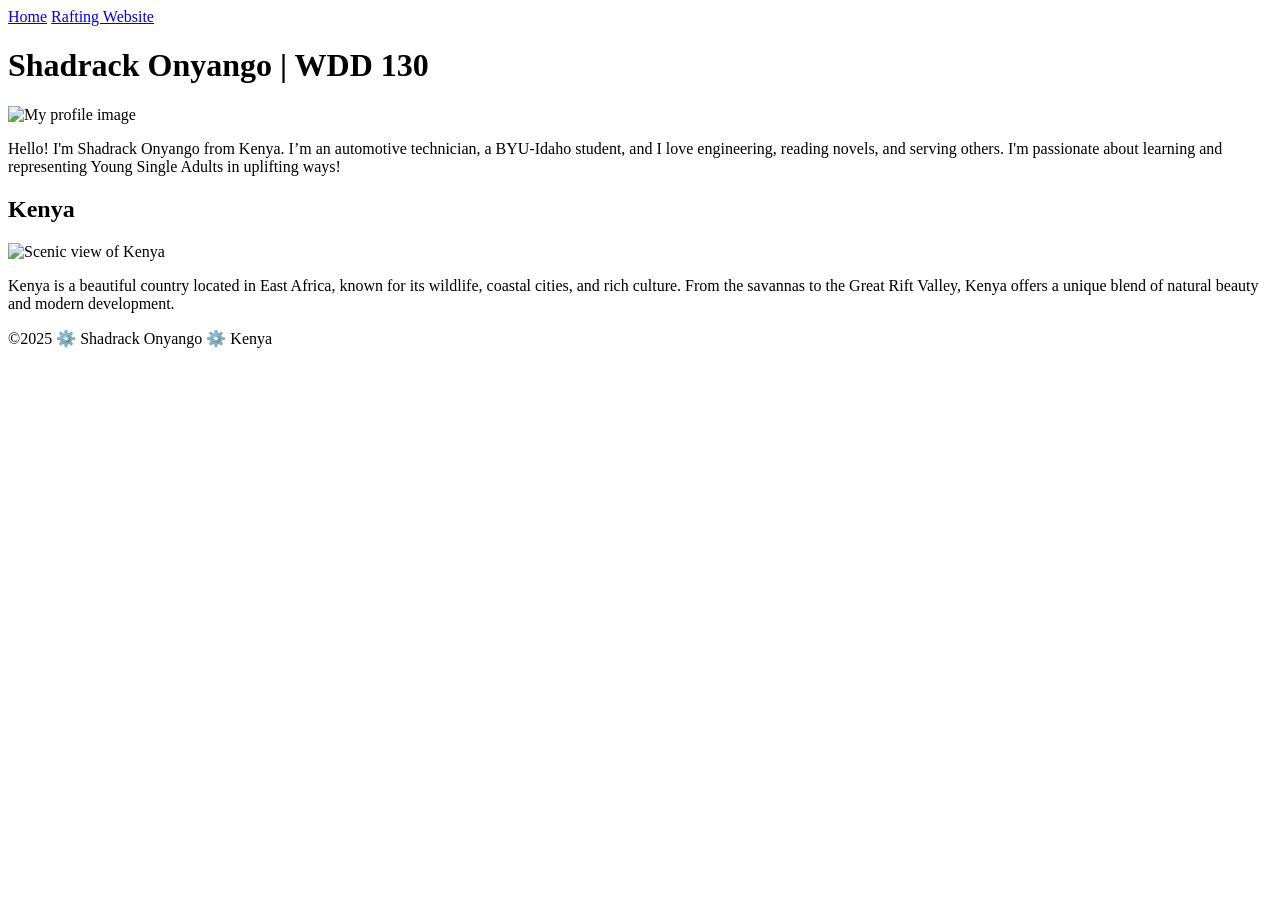
==== wwr/index.html @ 8119b98f "Add files via upload" ====
<!DOCTYPE html>
<html lang="en-US">
  
  <head>
    <meta charset="utf-8">
    <meta name="viewport" content="width=device-width,initial-scale=1.0">
    <meta name="description" content="Shadrack Onyango's homepage for WDD 130. Learn more about Shadrack, his interests, and web development journey.">
    <meta name="author" content="Shadrack Onyango">
      
    <title>Shadrack Onyango | WDD 130</title>
    <link rel="stylesheet" href="styles/styles.css">

  </head>
  <body>
    <header>
      <nav>
        <a href="#">Home</a>
        <a href="wwr/">Rafting Website</a>
      </nav>
    </header>

    <main>
      <h1>Shadrack Onyango | WDD 130</h1>
      <img src="images/profile.jpg" alt="My profile image" >
      <p>Hello! I'm Shadrack Onyango from Kenya. I’m an automotive technician, a BYU-Idaho student, and I love engineering, reading novels, and serving others. I'm passionate about learning and representing Young Single Adults in uplifting ways!</p>
    </main>
    
    <aside>
      <h2>Kenya</h2>
      <img src="images/kenya.jpg" alt="Scenic view of Kenya" >
      <p>Kenya is a beautiful country located in East Africa, known for its wildlife, coastal cities, and rich culture. From the savannas to the Great Rift Valley, Kenya offers a unique blend of natural beauty and modern development.</p>
    </aside>
     
    
    <footer>
      <p>&copy;2025 ⚙️ Shadrack Onyango ⚙️ Kenya</p>
    </footer>
  </body>
</html>
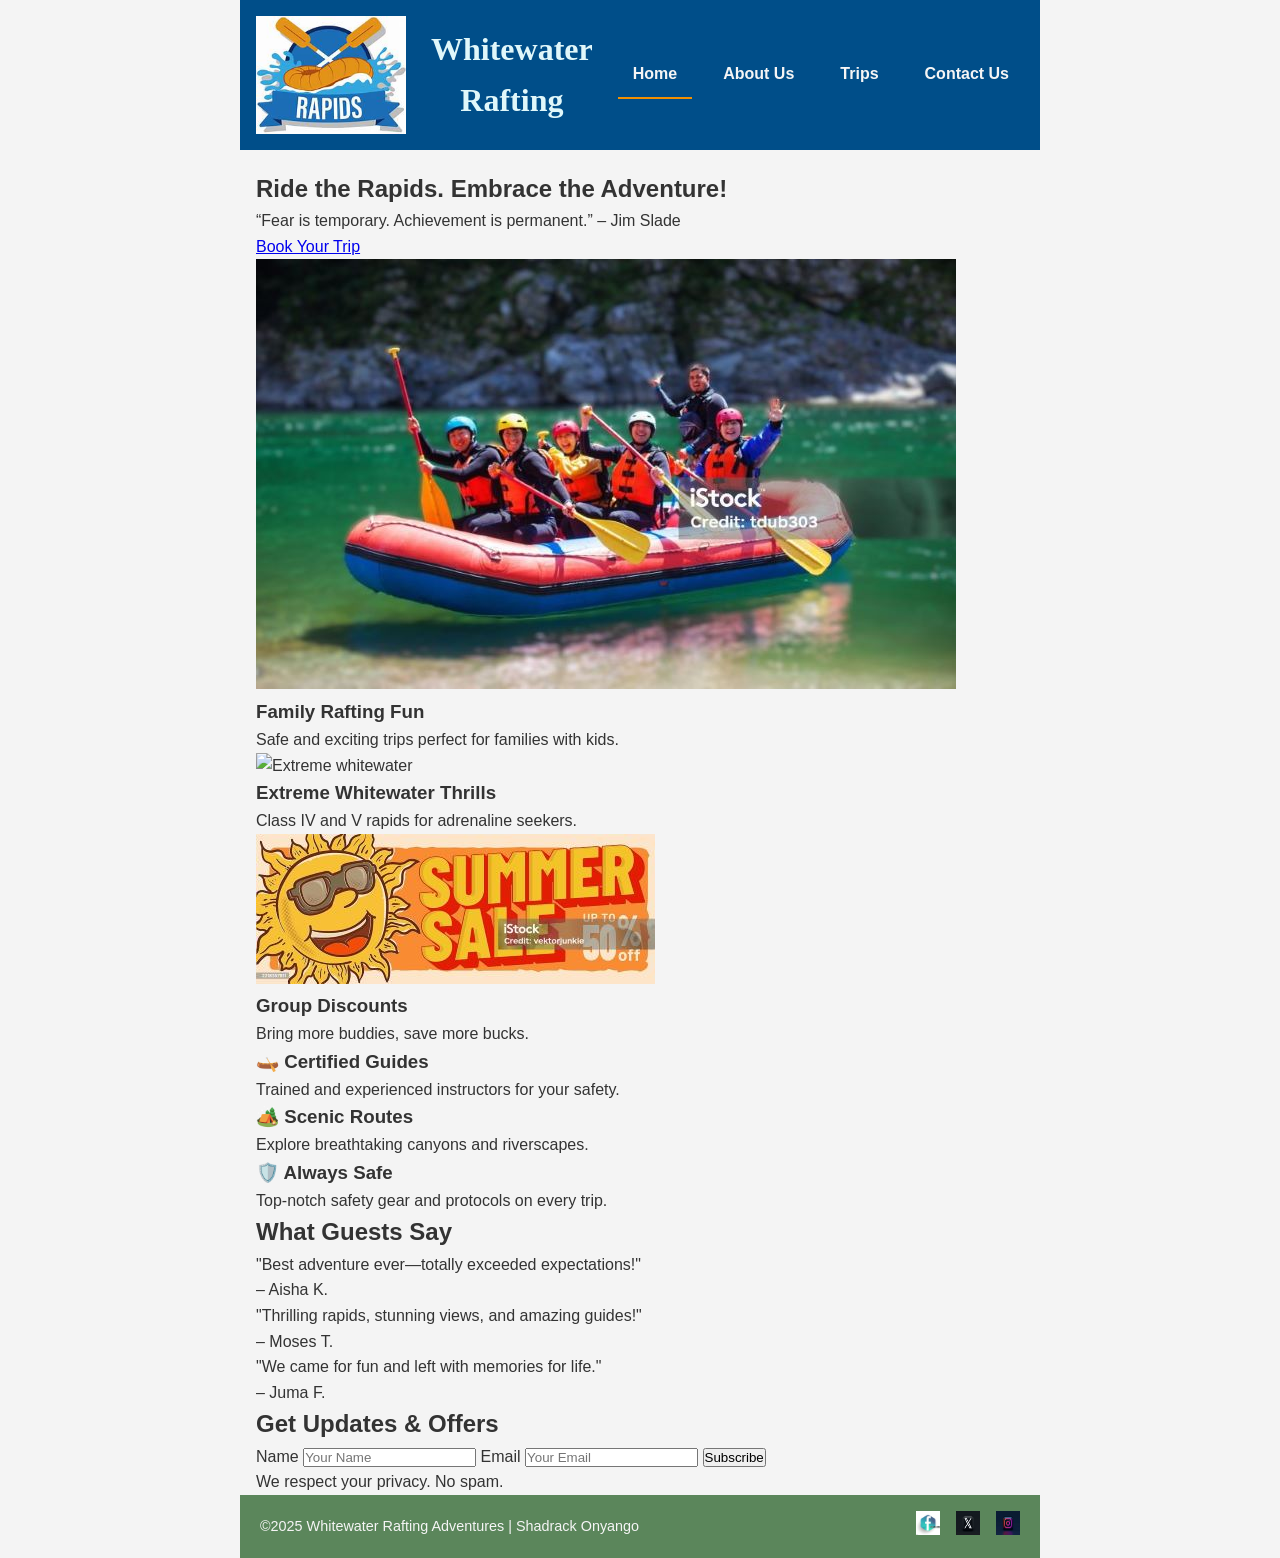
==== commit 452bc313: "Update index.html This is the rafting website's homepage" ====
--- a/wwr/index.html
+++ b/wwr/index.html
@@ -1,41 +1,121 @@
+
 
 
 <!DOCTYPE html>
 <html lang="en-US">
-  
-  <head>
-    <meta charset="utf-8">
-    <meta name="viewport" content="width=device-width,initial-scale=1.0">
-    <meta name="description" content="Shadrack Onyango's homepage for WDD 130. Learn more about Shadrack, his interests, and web development journey.">
-    <meta name="author" content="Shadrack Onyango">
-      
-    <title>Shadrack Onyango | WDD 130</title>
-    <link rel="stylesheet" href="styles/styles.css">
+<head>
+  <meta charset="utf-8">
+  <meta name="viewport" content="width=device-width, initial-scale=1.0">
+  <meta name="description" content="Thrilling whitewater rafting adventures, expert guides, and unforgettable journeys. Book yours today!">
+  <meta name="author" content="Shadrack Onyango">
+  <title>Whitewater Rafting Adventures | Home</title>
 
-  </head>
-  <body>
-    <header>
-      <nav>
-        <a href="#">Home</a>
-        <a href="wwr/">Rafting Website</a>
-      </nav>
-    </header>
+  <!-- Google Fonts -->
+  <link rel="preconnect" href="https://fonts.googleapis.com">
+  <link rel="preconnect" href="https://fonts.gstatic.com" crossorigin>
+  <link href="https://fonts.googleapis.com/css2?family=Merriweather:wght@700&family=Roboto:wght@400;700&display=swap" rel="stylesheet">
 
-    <main>
-      <h1>Shadrack Onyango | WDD 130</h1>
-      <img src="images/profile.jpg" alt="My profile image" >
-      <p>Hello! I'm Shadrack Onyango from Kenya. I’m an automotive technician, a BYU-Idaho student, and I love engineering, reading novels, and serving others. I'm passionate about learning and representing Young Single Adults in uplifting ways!</p>
-    </main>
-    
-    <aside>
-      <h2>Kenya</h2>
-      <img src="images/kenya.jpg" alt="Scenic view of Kenya" >
-      <p>Kenya is a beautiful country located in East Africa, known for its wildlife, coastal cities, and rich culture. From the savannas to the Great Rift Valley, Kenya offers a unique blend of natural beauty and modern development.</p>
-    </aside>
-     
-    
-    <footer>
-      <p>&copy;2025 ⚙️ Shadrack Onyango ⚙️ Kenya</p>
-    </footer>
-  </body>
+  <link rel="stylesheet" href="styles/rafting.css">
+</head>
+<body>
+  <header>
+    <img src="images/logo.png" alt="Whitewater Rafting Adventures Logo" class="logo">
+    <h1>Whitewater Rafting</h1>
+    <nav>
+      <ul>
+        <li><a class="active" href="index.html">Home</a></li>
+        <li><a href="about.html">About Us</a></li>
+        <li><a href="trips.html">Trips</a></li>
+        <li><a href="contact.html">Contact Us</a></li>
+      </ul>
+    </nav>
+  </header>
+
+  <main>
+    <!-- Hero Section -->
+    <section class="hero">
+      <div class="hero-content">
+        <h2>Ride the Rapids. Embrace the Adventure!</h2>
+        <p>“Fear is temporary. Achievement is permanent.” – Jim Slade</p>
+        <a href="trips.html" class="btn-cta">Book Your Trip</a>
+      </div>
+    </section>
+
+    <!-- Adventure Highlights -->
+    <section class="highlights">
+      <div class="highlight-card">
+        <img src="images/family-rafting.jpg" alt="Family rafting fun" loading="lazy">
+        <h3>Family Rafting Fun</h3>
+        <p>Safe and exciting trips perfect for families with kids.</p>
+      </div>
+      <div class="highlight-card">
+        <img src="images/whitewater-thrill.jpg" alt="Extreme whitewater" loading="lazy">
+        <h3>Extreme Whitewater Thrills</h3>
+        <p>Class IV and V rapids for adrenaline seekers.</p>
+      </div>
+      <div class="highlight-card">
+        <img src="images/group-discount.jpg" alt="Group rafting discount" loading="lazy">
+        <h3>Group Discounts</h3>
+        <p>Bring more buddies, save more bucks.</p>
+      </div>
+    </section>
+
+    <!-- Why Choose Us -->
+    <section class="features">
+      <div>
+        <h3>🛶 Certified Guides</h3>
+        <p>Trained and experienced instructors for your safety.</p>
+      </div>
+      <div>
+        <h3>🏕️ Scenic Routes</h3>
+        <p>Explore breathtaking canyons and riverscapes.</p>
+      </div>
+      <div>
+        <h3>🛡️ Always Safe</h3>
+        <p>Top-notch safety gear and protocols on every trip.</p>
+      </div>
+    </section>
+
+    <!-- Testimonials -->
+    <section class="testimonials">
+      <h2>What Guests Say</h2>
+      <div class="testimonial-card">
+        <p>"Best adventure ever—totally exceeded expectations!"</p>
+        <span>– Aisha K.</span>
+      </div>
+      <div class="testimonial-card">
+        <p>"Thrilling rapids, stunning views, and amazing guides!"</p>
+        <span>– Moses T.</span>
+      </div>
+      <div class="testimonial-card">
+        <p>"We came for fun and left with memories for life."</p>
+        <span>– Juma F.</span>
+      </div>
+    </section>
+
+    <!-- Newsletter -->
+    <section class="newsletter">
+      <h2>Get Updates & Offers</h2>
+      <form>
+        <label for="name" class="visually-hidden">Name</label>
+        <input type="text" name="name" id="name" placeholder="Your Name" required>
+
+        <label for="email" class="visually-hidden">Email</label>
+        <input type="email" name="email" id="email" placeholder="Your Email" required>
+
+        <button type="submit">Subscribe</button>
+        <p class="privacy-note">We respect your privacy. No spam.</p>
+      </form>
+    </section>
+  </main>
+
+  <footer>
+    <p>©2025 Whitewater Rafting Adventures | Shadrack Onyango</p>
+    <div class="socialmedia">
+      <a href="#"><img src="images/facebook.png" alt="Facebook"></a>
+      <a href="#"><img src="images/twitter.png" alt="Twitter"></a>
+      <a href="#"><img src="images/instagram.png" alt="Instagram"></a>
+    </div>
+  </footer>
+</body>
 </html>
--- a/wwr/styles/rafting.css
+++ b/wwr/styles/rafting.css
@@ -0,0 +1,485 @@
+
+
+
+:root {
+  --primary-color: #004E89;
+  --secondary-color: #6DAEDB;
+  --accent1-color: #F18F01;
+  --accent2-color: #A40606;
+  --heading-font: 'Merriweather', serif;
+  --body-font: 'Roboto', sans-serif;
+}
+
+* {
+  margin: 0;
+  padding: 0;
+  box-sizing: border-box;
+}
+
+/* Typography */
+
+body {
+  font-family: var(--body-font);
+  color: #333;
+  background-color: #f4f4f4;
+  line-height: 1.6;
+}
+
+header, main, footer {
+  width: 100%;
+  max-width: 800px;
+  margin: 0 auto;
+  padding: 0 1rem;
+}
+
+/* ===== Header ===== */
+header {
+  background-color: var(--primary-color);
+  color: #e0f7fa;
+  padding: 1rem;
+  display: grid;
+  grid-template-columns: auto 1fr auto;
+  align-items: center;
+}
+
+header .logo {
+  width: 150px;
+  height: auto;
+}
+
+header h1 {
+  text-align: center;
+  font-family: var(--heading-font);
+  font-size: 2rem;
+}
+
+header nav ul {
+  display: flex;
+  justify-content: space-around;
+  list-style: none;
+  gap: 1rem;
+}
+
+nav ul li a {
+  display: block;
+  padding: 10px 15px;
+  text-decoration: none;
+  color: whitesmoke;
+  font-weight: bold;
+}
+
+nav a:hover,
+nav a.active {
+  border-bottom: 2px solid var(--accent1-color);
+}
+
+/* ===== Hero Section ===== */
+.hero {
+  position: relative;
+  margin-top: 20px;
+}
+
+.hero img {
+  display: block;
+  width: 100%;
+  height: auto;
+  border-radius: 6px;
+}
+
+.hero h1 {
+  position: absolute;
+  top: 20px;
+  left: 0;
+  width: 100%;
+  text-align: center;
+  color: #fff;
+  font-family: var(--heading-font);
+  font-size: 2.5rem;
+  background-color: rgba(0, 0, 0, 0.4);
+  padding: 10px 0;
+}
+
+.hero article {
+  position: absolute;
+  bottom: 20px;
+  left: 20px;
+  background-color: rgba(255, 255, 255, 0.8);
+  padding: 15px;
+  border-radius: 4px;
+  max-width: 320px;
+}
+
+.hero article img {
+  float: right;
+  width: 125px;
+  margin-left: 10px;
+  border: 1px solid #ccc;
+}
+
+.hero article p {
+  font-size: 1rem;
+}
+
+/* ===== History Section ===== */
+.history {
+  padding: 2rem 1rem;
+  max-width: 1000px;
+  margin: 0 auto;
+}
+
+.history h2 {
+  text-align: center;
+  font-family: var(--heading-font);
+  color: var(--primary-color);
+  font-size: 2rem;
+  margin-bottom: 2rem;
+}
+
+.history-grid {
+  display: grid;
+  grid-template-columns: 1fr auto 1fr;
+  align-items: center;
+  gap: 2rem;
+}
+
+.history-text {
+  padding: 0 1rem;
+  font-size: 1rem;
+  color: #333;
+}
+
+.history-img img {
+  width: 260px;
+  height: auto;
+  margin: 0 auto;
+  display: block;
+  border-radius: 8px;
+  box-shadow: 0 2px 10px rgba(0, 0, 0, 0.1);
+}
+
+/* ===== Adventure Gallery ===== */
+.adventure-section {
+  margin: 30px 0;
+  padding: 0 20px;
+}
+
+.adventure-section h2 {
+  font-family: var(--heading-font);
+  font-size: 2rem;
+  color: var(--primary-color);
+  margin-bottom: 10px;
+  text-align: center;
+}
+
+.adventures-gallery {
+  display: flex;
+  justify-content: space-between;
+  flex-wrap: wrap;
+  gap: 1rem;
+  padding: 10px 0;
+}
+
+.adventures-gallery figure {
+  width: 18%;
+  
+  text-align: center;
+}
+
+.adventures-gallery img {
+  width: 100%;
+  border-radius: 6px;
+  box-shadow: 0 2px 8px rgba(0, 0, 0, 0.15);
+  transition: transform 0.3s ease-in-out;
+}
+
+.adventures-gallery img:hover {
+  transform: scale(1.05);
+}
+
+.adventures-gallery figcaption {
+  margin-top: 8px;
+  font-size: 0.9rem;
+  color: #333;
+}
+
+/* ===== General Gallery ===== */
+.gallery-section {
+  margin: 30px 0;
+  padding: 0 20px;
+}
+
+.gallery {
+  display: flex;
+  flex-wrap: wrap;
+  gap: 1rem;
+}
+
+.gallery img {
+  width: calc(33.333% - 10px);
+  border-radius: 4px;
+}
+
+
+/* Contact Info Section */
+.contact-details {
+  background: #e9ecef;
+  padding: 1rem;
+  border-radius: 8px;
+  margin-bottom: 2rem;
+}
+
+.google-map {
+  width: 100%;
+  aspect-ratio: 16 / 9;
+  border: 0;
+  max-width: 100%;
+  height: auto;
+  display: block;
+}
+
+
+.map-container {
+  position: relative;
+  width: 100%;
+  padding-bottom: 56.25%; /* 16:9 aspect ratio */
+  height: 0;
+  overflow: hidden;
+  border-radius: 12px;
+  box-shadow: 0 4px 12px rgba(0, 0, 0, 0.25);
+  margin-bottom: 2rem;
+}
+
+.map-container iframe {
+  position: absolute;
+  top: 0;
+  left: 0;
+  width: 100%;
+  height: 100%;
+  border: 0;
+}
+
+
+
+/* Team Section */
+.team {
+  padding: 2rem;
+  background-color: #5ac9cb;
+  margin-bottom: 2rem;
+}
+
+.team-grid {
+  display: grid;
+  grid-template-columns: repeat(auto-fit, minmax(220px, 1fr));
+  gap: 1rem;
+  justify-content: center;
+  align-items: start;
+}
+
+.team-grid figure {
+  display: flex;
+  flex-direction: column;
+  align-items: center;
+  background-color: #fff;
+  border-radius: 8px;
+  padding: 1rem;
+  box-shadow: 0 0 5px rgba(0,0,0,0.1);
+  overflow: hidden;
+}
+
+.team-grid img {
+  width: 180px;
+  height: 180px;
+  object-fit: cover; /* This ensures the image fills the box and maintains visual uniformity */
+  border-radius: 50%; /* Makes them circular */
+  margin-bottom: 0.5rem;
+}
+
+/* Contact Form */
+.contact-form form {
+  display: flex;
+  flex-direction: column;
+  gap: 1rem;
+  background-color: #debaba;
+  padding: 2rem;
+  border-radius: 8px;
+  box-shadow: 0 0 8px rgba(0,0,0,0.1);
+}
+
+.contact-form input[type="text"],
+.contact-form input[type="email"],
+.contact-form textarea {
+  padding: 0.75rem;
+  border: 1px solid #ccc;
+  border-radius: 4px;
+  font-size: 1rem;
+  width: 100%;
+}
+
+.contact-form input[type="text"]:invalid,
+.contact-form input[type="email"]:invalid {
+  border-color: rgb(74, 62, 62);
+}
+
+.contact-form label {
+  font-weight: bold;
+}
+
+.contact-form input[type="checkbox"],
+.contact-form input[type="radio"] {
+  margin-right: 0.5rem;
+}
+
+.contact-form button {
+  background-color: #005f73;
+  color: white;
+  padding: 0.75rem;
+  font-size: 1rem;
+  border: none;
+  border-radius: 5px;
+  cursor: pointer;
+  transition: background 0.3s ease;
+}
+
+.contact-form button:hover {
+  background-color: #0a9396;
+}
+
+
+
+
+
+
+
+
+
+
+
+
+
+
+
+
+
+
+
+
+
+
+
+
+
+
+
+
+
+/* ===== Footer ===== */
+footer {
+  display: flex;
+  justify-content: space-between;
+  align-items: center;
+  padding: 1rem 20px;
+  max-width: 800px;
+  margin: 0 auto;
+  background-color: rgb(91, 134, 91);
+  color: whitesmoke;
+}
+
+footer p {
+  font-size: 0.9rem;
+}
+
+.socialmedia {
+  display: flex;
+  gap: 1rem;
+  justify-content: flex-end;
+  align-items: center;
+}
+
+.socialmedia a {
+  display: inline-block;
+  transition: transform 0.3s ease-in-out;
+}
+
+.socialmedia img {
+  width: 24px;
+  height: 24px;
+  transition: transform 0.3s ease-in-out;
+}
+
+.socialmedia a:hover img {
+  transform: scale(1.2);
+}
+
+/* ===== Responsive Design ===== */
+
+
+/* ===== Mobile Friendly Fixes ===== */
+@media (max-width: 768px) {
+  header {
+    grid-template-columns: 1fr;
+    text-align: center;
+    gap: 0.5rem;
+  }
+  nav ul {
+    flex-direction: column;
+    align-items: center;
+  }
+
+  .hero h1 {
+    font-size: 1.8rem;
+    top: 10px;
+    background-color: rgba(0,0,0,0.6);
+  }
+  .hero article {
+    position: static;
+    max-width: 100%;
+    margin: 1rem auto;
+    float: none;
+  }
+  .hero article img {
+    float: none;
+    width: 90%;
+    margin: 0 auto 1rem auto;
+  }
+
+  .history-grid {
+    display: grid;
+    grid-template-columns: 1fr;
+    text-align: center;
+  }
+  .history-img img {
+    width: 90%;
+    margin: 1rem auto;
+  }
+
+  .adventures-gallery {
+    justify-content: center;
+  }
+  .adventures-gallery figure {
+    width: 48%;
+    margin: 0 auto;
+  }
+
+  footer {
+    flex-direction: column;
+    text-align: center;
+    gap: 0.5rem;
+  }
+  .socialmedia {
+    justify-content: center;
+  }
+}
+
+@media (max-width: 480px) {
+  .adventures-gallery figure {
+    width: 100%;
+  }
+  .hero h1 {
+    font-size: 1.6rem;
+  }
+  .history-text p {
+    font-size: 1rem;
+    padding: 0 1rem;
+  }
+}
+
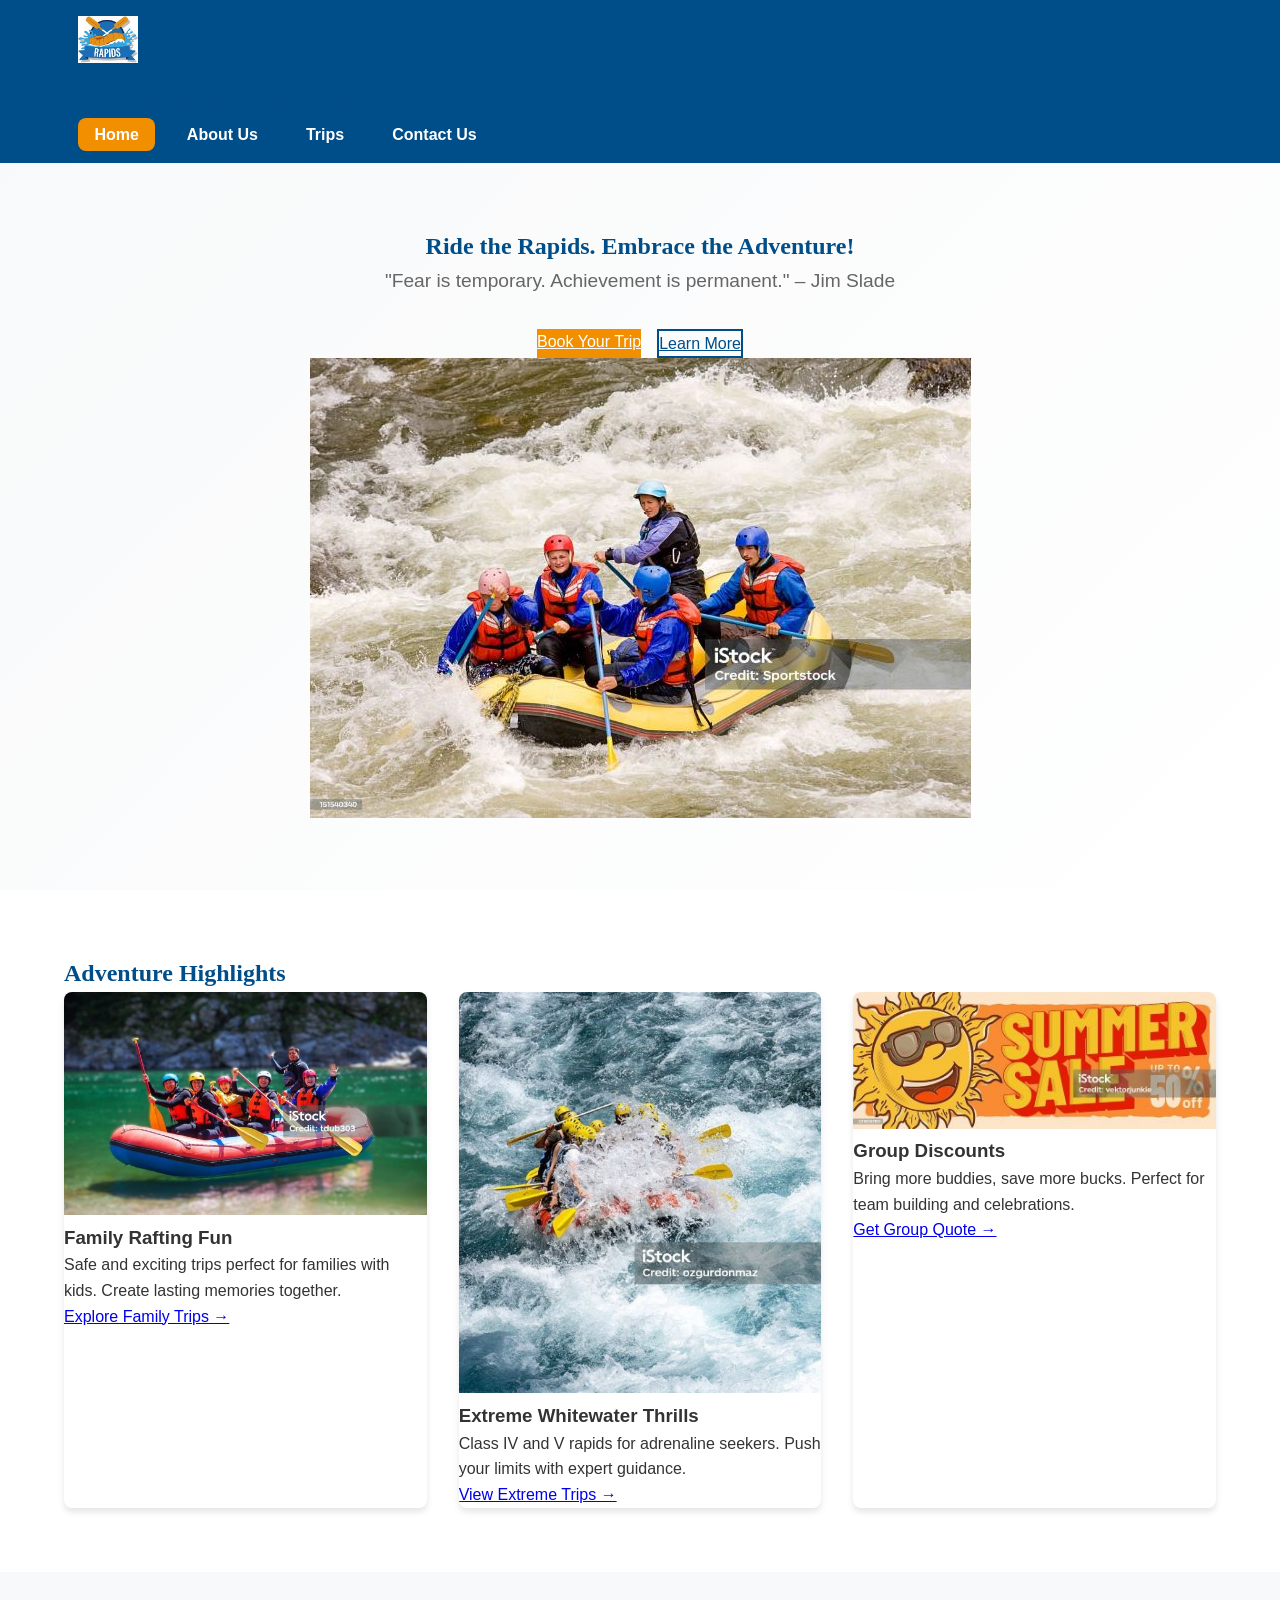
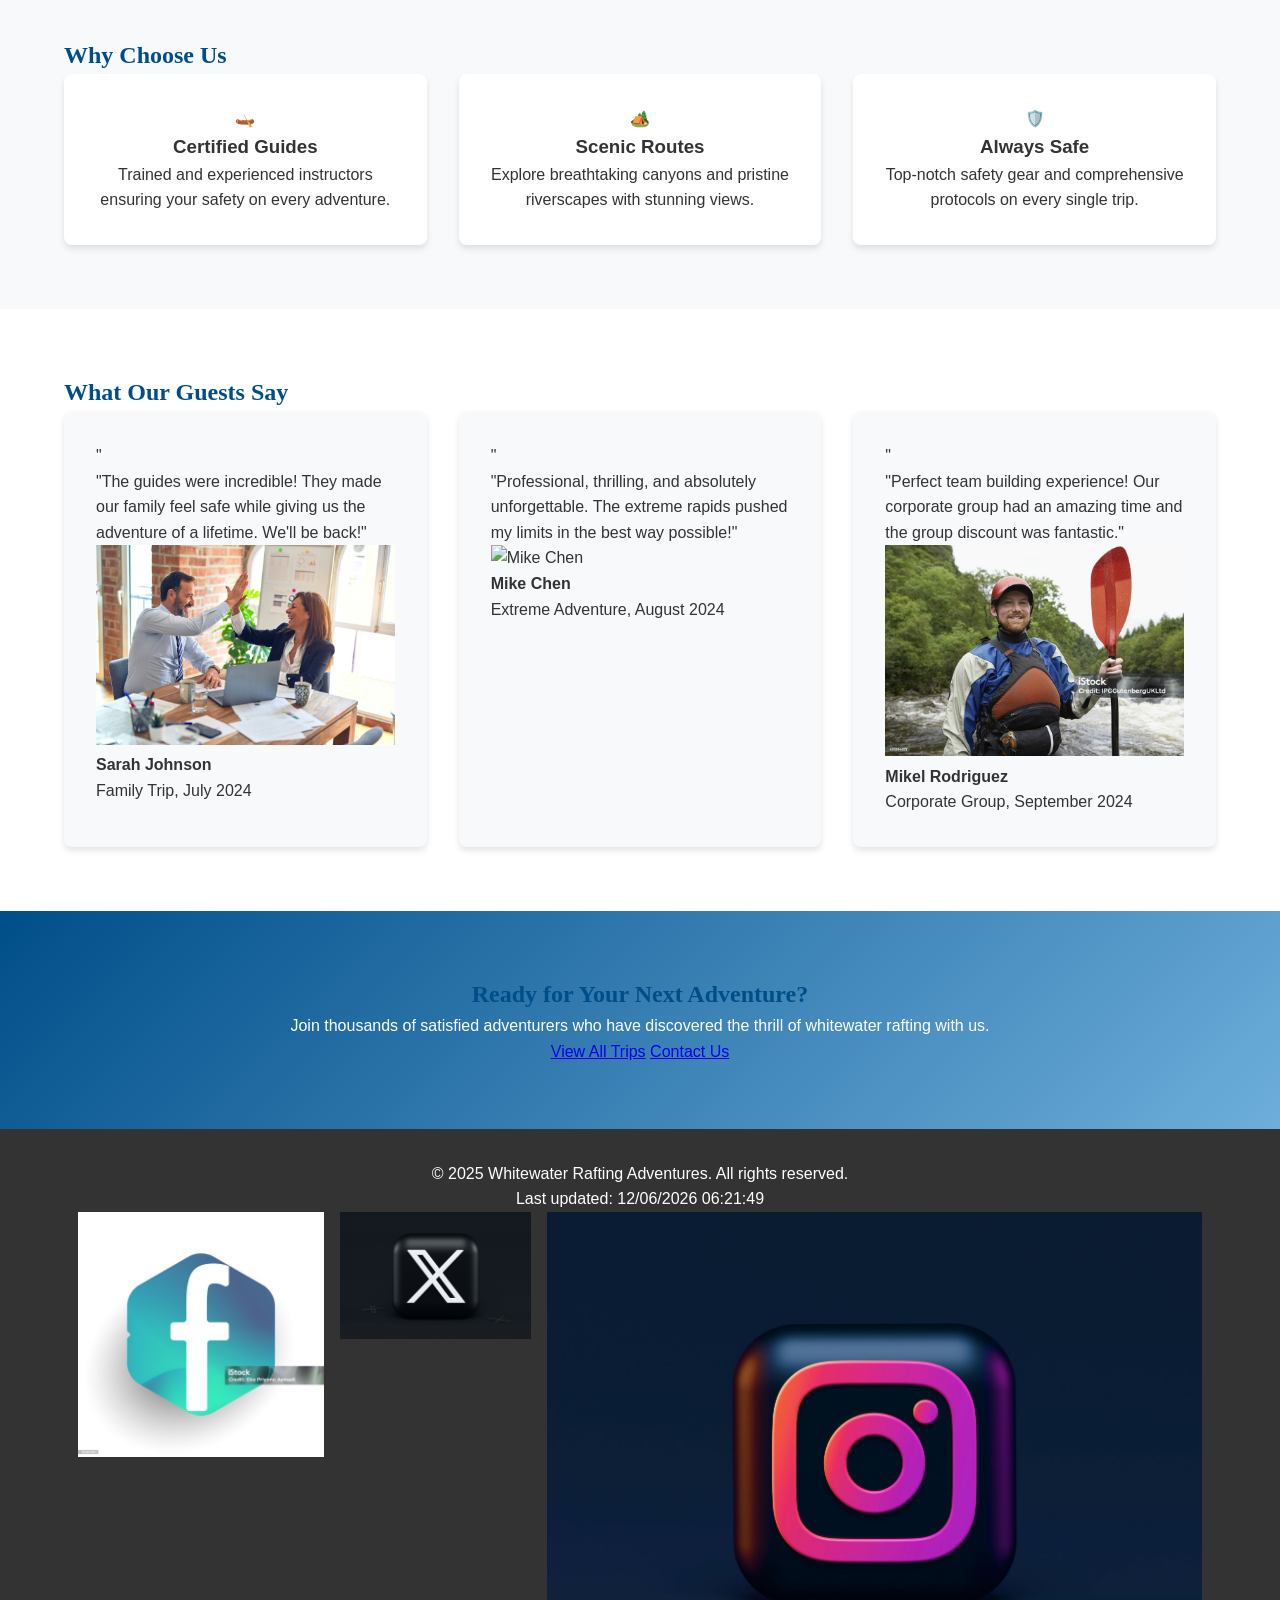
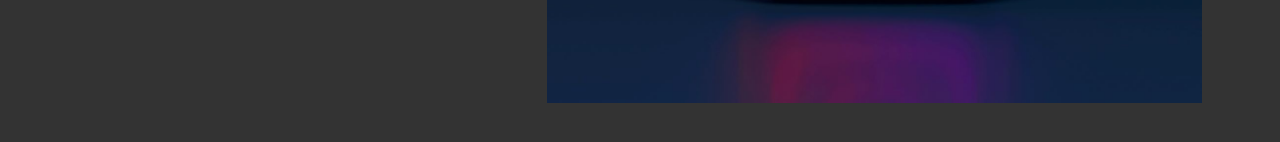
==== commit c0a4c819: "Update and rename home.html to index.html" ====
--- a/wwr/index.html
+++ b/wwr/index.html
@@ -18,104 +18,201 @@
   <link rel="stylesheet" href="styles/rafting.css">
 </head>
 <body>
-  <header>
-    <img src="images/logo.png" alt="Whitewater Rafting Adventures Logo" class="logo">
-    <h1>Whitewater Rafting</h1>
-    <nav>
-      <ul>
-        <li><a class="active" href="index.html">Home</a></li>
-        <li><a href="about.html">About Us</a></li>
-        <li><a href="trips.html">Trips</a></li>
-        <li><a href="contact.html">Contact Us</a></li>
-      </ul>
-    </nav>
+  <!-- Header & Navigation -->
+  <header class="header">
+    <div class="container">
+      <div class="nav-wrapper">
+        <div class="logo-section">
+          <img src="images/logo.png" alt="Whitewater Rafting Adventures Logo" class="logo">
+          <h1>Whitewater Rafting</h1>
+        </div>
+        <nav class="main-nav">
+          <ul class="nav-list">
+            <li><a href="index.html" class="nav-link active">Home</a></li>
+            <li><a href="about.html" class="nav-link">About Us</a></li>
+            <li><a href="trips.html" class="nav-link">Trips</a></li>
+            <li><a href="contact.html" class="nav-link">Contact Us</a></li>
+          </ul>
+        </nav>
+      </div>
+    </div>
   </header>
 
-  <main>
-    <!-- Hero Section -->
-    <section class="hero">
-      <div class="hero-content">
-        <h2>Ride the Rapids. Embrace the Adventure!</h2>
-        <p>“Fear is temporary. Achievement is permanent.” – Jim Slade</p>
-        <a href="trips.html" class="btn-cta">Book Your Trip</a>
-      </div>
-    </section>
-
-    <!-- Adventure Highlights -->
-    <section class="highlights">
-      <div class="highlight-card">
-        <img src="images/family-rafting.jpg" alt="Family rafting fun" loading="lazy">
-        <h3>Family Rafting Fun</h3>
-        <p>Safe and exciting trips perfect for families with kids.</p>
-      </div>
-      <div class="highlight-card">
-        <img src="images/whitewater-thrill.jpg" alt="Extreme whitewater" loading="lazy">
-        <h3>Extreme Whitewater Thrills</h3>
-        <p>Class IV and V rapids for adrenaline seekers.</p>
-      </div>
-      <div class="highlight-card">
-        <img src="images/group-discount.jpg" alt="Group rafting discount" loading="lazy">
-        <h3>Group Discounts</h3>
-        <p>Bring more buddies, save more bucks.</p>
-      </div>
-    </section>
-
-    <!-- Why Choose Us -->
-    <section class="features">
-      <div>
-        <h3>🛶 Certified Guides</h3>
-        <p>Trained and experienced instructors for your safety.</p>
-      </div>
-      <div>
-        <h3>🏕️ Scenic Routes</h3>
-        <p>Explore breathtaking canyons and riverscapes.</p>
-      </div>
-      <div>
-        <h3>🛡️ Always Safe</h3>
-        <p>Top-notch safety gear and protocols on every trip.</p>
-      </div>
-    </section>
-
-    <!-- Testimonials -->
-    <section class="testimonials">
-      <h2>What Guests Say</h2>
-      <div class="testimonial-card">
-        <p>"Best adventure ever—totally exceeded expectations!"</p>
-        <span>– Aisha K.</span>
-      </div>
-      <div class="testimonial-card">
-        <p>"Thrilling rapids, stunning views, and amazing guides!"</p>
-        <span>– Moses T.</span>
-      </div>
-      <div class="testimonial-card">
-        <p>"We came for fun and left with memories for life."</p>
-        <span>– Juma F.</span>
-      </div>
-    </section>
-
-    <!-- Newsletter -->
-    <section class="newsletter">
-      <h2>Get Updates & Offers</h2>
-      <form>
-        <label for="name" class="visually-hidden">Name</label>
-        <input type="text" name="name" id="name" placeholder="Your Name" required>
-
-        <label for="email" class="visually-hidden">Email</label>
-        <input type="email" name="email" id="email" placeholder="Your Email" required>
-
-        <button type="submit">Subscribe</button>
-        <p class="privacy-note">We respect your privacy. No spam.</p>
-      </form>
-    </section>
-  </main>
-
-  <footer>
-    <p>©2025 Whitewater Rafting Adventures | Shadrack Onyango</p>
-    <div class="socialmedia">
-      <a href="#"><img src="images/facebook.png" alt="Facebook"></a>
-      <a href="#"><img src="images/twitter.png" alt="Twitter"></a>
-      <a href="#"><img src="images/instagram.png" alt="Instagram"></a>
+  <!-- Hero Section with Enhanced Layout -->
+  <section class="hero-section">
+    <div class="container">
+      <div class="hero-grid">
+        <div class="hero-content">
+          <h2 class="hero-title">Ride the Rapids. Embrace the Adventure!</h2>
+          <p class="hero-quote">"Fear is temporary. Achievement is permanent." – Jim Slade</p>
+          <div class="hero-actions">
+            <a href="trips.html" class="btn-cta">Book Your Trip</a>
+            <a href="about.html" class="btn-secondary">Learn More</a>
+          </div>
+        </div>
+        <div class="hero-visual">
+          <img src="images/hero.jpg" alt="White water rafting adventure" class="hero-image">
+        </div>
+      </div>
+    </div>
+  </section>
+
+  <!-- Adventure Highlights with Card Layout -->
+  <section class="adventures-section">
+    <div class="container">
+      <h2 class="section-title">Adventure Highlights</h2>
+      <div class="adventures-grid">
+        <div class="adventure-card">
+          <div class="card-image">
+            <img src="images/family-rafting.jpg" alt="Family rafting fun" loading="lazy">
+          </div>
+          <div class="card-content">
+            <h3>Family Rafting Fun</h3>
+            <p>Safe and exciting trips perfect for families with kids. Create lasting memories together.</p>
+            <a href="trips.html" class="card-link">Explore Family Trips →</a>
+          </div>
+        </div>
+
+        <div class="adventure-card">
+          <div class="card-image">
+            <img src="images/whitewater-thrill.jpg" alt="Extreme whitewater" loading="lazy">
+          </div>
+          <div class="card-content">
+            <h3>Extreme Whitewater Thrills</h3>
+            <p>Class IV and V rapids for adrenaline seekers. Push your limits with expert guidance.</p>
+            <a href="trips.html" class="card-link">View Extreme Trips →</a>
+          </div>
+        </div>
+
+        <div class="adventure-card">
+          <div class="card-image">
+            <img src="images/group-discount.jpg" alt="Group rafting discount" loading="lazy">
+          </div>
+          <div class="card-content">
+            <h3>Group Discounts</h3>
+            <p>Bring more buddies, save more bucks. Perfect for team building and celebrations.</p>
+            <a href="contact.html" class="card-link">Get Group Quote →</a>
+          </div>
+        </div>
+      </div>
+    </div>
+  </section>
+
+  <!-- Why Choose Us with Icon Grid -->
+  <section class="features-section">
+    <div class="container">
+      <h2 class="section-title">Why Choose Us</h2>
+      <div class="features-grid">
+        <div class="feature-item">
+          <div class="feature-icon">🛶</div>
+          <h3>Certified Guides</h3>
+          <p>Trained and experienced instructors ensuring your safety on every adventure.</p>
+        </div>
+        <div class="feature-item">
+          <div class="feature-icon">🏕️</div>
+          <h3>Scenic Routes</h3>
+          <p>Explore breathtaking canyons and pristine riverscapes with stunning views.</p>
+        </div>
+        <div class="feature-item">
+          <div class="feature-icon">🛡️</div>
+          <h3>Always Safe</h3>
+          <p>Top-notch safety gear and comprehensive protocols on every single trip.</p>
+        </div>
+      </div>
+    </div>
+  </section>
+
+  <!-- Testimonials with Enhanced Cards -->
+  <section class="testimonials-section">
+    <div class="container">
+      <h2 class="section-title">What Our Guests Say</h2>
+      <div class="testimonials-grid">
+        <div class="testimonial-card">
+          <div class="quote-icon">"</div>
+          <p class="testimonial-text">"The guides were incredible! They made our family feel safe while giving us the adventure of a lifetime. We'll be back!"</p>
+          <div class="testimonial-author">
+            <img src="images/happy-customer.jpg" alt="Sarah Johnson" class="author-image">
+            <div class="author-info">
+              <h4>Sarah Johnson</h4>
+              <p>Family Trip, July 2024</p>
+            </div>
+          </div>
+        </div>
+
+        <div class="testimonial-card">
+          <div class="quote-icon">"</div>
+          <p class="testimonial-text">"Professional, thrilling, and absolutely unforgettable. The extreme rapids pushed my limits in the best way possible!"</p>
+          <div class="testimonial-author">
+            <img src="images/profile.jpg" alt="Mike Chen" class="author-image">
+            <div class="author-info">
+              <h4>Mike Chen</h4>
+              <p>Extreme Adventure, August 2024</p>
+            </div>
+          </div>
+        </div>
+
+        <div class="testimonial-card">
+          <div class="quote-icon">"</div>
+          <p class="testimonial-text">"Perfect team building experience! Our corporate group had an amazing time and the group discount was fantastic."</p>
+          <div class="testimonial-author">
+            <img src="images/employee1.jpg" alt="Lisa Rodriguez" class="author-image">
+            <div class="author-info">
+              <h4>Mikel Rodriguez</h4>
+              <p>Corporate Group, September 2024</p>
+            </div>
+          </div>
+        </div>
+      </div>
+    </div>
+  </section>
+
+  <!-- Call to Action Section -->
+  <section class="cta-section">
+    <div class="container">
+      <div class="cta-content">
+        <h2>Ready for Your Next Adventure?</h2>
+        <p>Join thousands of satisfied adventurers who have discovered the thrill of whitewater rafting with us.</p>
+        <div class="cta-buttons">
+          <a href="trips.html" class="btn-primary">View All Trips</a>
+          <a href="contact.html" class="btn-outline">Contact Us</a>
+        </div>
+      </div>
+    </div>
+  </section>
+
+  <!-- Footer -->
+  <footer class="footer">
+    <div class="container">
+      <div class="footer-content">
+        <div class="footer-info">
+          <p>&copy; 2025 Whitewater Rafting Adventures. All rights reserved.</p>
+          <p>Last updated: <span id="last-updated"></span></p>
+        </div>
+        <div class="social-links">
+          <a href="https://facebook.com" target="_blank" aria-label="Facebook">
+            <img src="images/facebook.png" alt="Facebook">
+          </a>
+          <a href="https://twitter.com" target="_blank" aria-label="Twitter">
+            <img src="images/twitter.png" alt="Twitter">
+          </a>
+          <a href="https://instagram.com" target="_blank" aria-label="Instagram">
+            <img src="images/instagram.png" alt="Instagram">
+          </a>
+        </div>
+      </div>
     </div>
   </footer>
+
+  <script>
+    // Update last modified date
+    document.getElementById('last-updated').textContent = document.lastModified;
+  </script>
 </body>
 </html>
+
+
+
+
+
+
+
--- a/wwr/styles/rafting.css
+++ b/wwr/styles/rafting.css
@@ -1,485 +1,303 @@
 
 
-
+/* ========= Root Variables ========= */
 :root {
   --primary-color: #004E89;
   --secondary-color: #6DAEDB;
   --accent1-color: #F18F01;
   --accent2-color: #A40606;
-  --heading-font: 'Merriweather', serif;
-  --body-font: 'Roboto', sans-serif;
-}
-
-* {
-  margin: 0;
-  padding: 0;
-  box-sizing: border-box;
-}
-
-/* Typography */
-
+  --text-dark: #333;
+  --text-light: #666;
+  --bg-light: #f8f9fa;
+  --bg-white: #ffffff;
+  --shadow: 0 4px 6px rgba(0, 0, 0, 0.1);
+  --shadow-hover: 0 8px 25px rgba(0, 0, 0, 0.15);
+  --border-radius: 8px;
+  --transition: all 0.3s ease;
+}
+
+/* ========= Reset ========= */
+* { margin: 0; padding: 0; box-sizing: border-box; }
+img { max-width: 100%; height: auto; }
+html { scroll-behavior: smooth; }
+
+/* ========= Global ========= */
 body {
-  font-family: var(--body-font);
-  color: #333;
-  background-color: #f4f4f4;
+  font-family: var(--body-font, Arial, sans-serif);
+  color: var(--text-dark);
+  background: var(--bg-light);
   line-height: 1.6;
-}
-
-header, main, footer {
-  width: 100%;
-  max-width: 800px;
+  overflow-x: hidden;
+}
+
+h1, h2 {
+  font-family: var(--heading-font, Georgia, serif);
+  color: var(--primary-color);
+}
+
+.container {
+  width: 90%;
+  max-width: 1200px;
   margin: 0 auto;
-  padding: 0 1rem;
-}
-
-/* ===== Header ===== */
+}
+
+/* ========= Header ========= */
 header {
-  background-color: var(--primary-color);
-  color: #e0f7fa;
+  background: var(--primary-color);
+  color: white;
   padding: 1rem;
-  display: grid;
-  grid-template-columns: auto 1fr auto;
+  display: flex;
+  justify-content: space-between;
   align-items: center;
-}
-
-header .logo {
-  width: 150px;
-  height: auto;
-}
-
-header h1 {
-  text-align: center;
-  font-family: var(--heading-font);
-  font-size: 2rem;
-}
-
-header nav ul {
-  display: flex;
-  justify-content: space-around;
+  box-shadow: var(--shadow);
+  flex-wrap: wrap;
+}
+
+.logo { width: 60px; height: auto; }
+
+.main-nav ul {
+  display: flex;
+  gap: 1rem;
   list-style: none;
-  gap: 1rem;
-}
-
-nav ul li a {
-  display: block;
-  padding: 10px 15px;
+  flex-wrap: wrap;
+}
+
+.main-nav a {
+  color: white;
   text-decoration: none;
-  color: whitesmoke;
-  font-weight: bold;
-}
-
-nav a:hover,
-nav a.active {
-  border-bottom: 2px solid var(--accent1-color);
-}
-
-/* ===== Hero Section ===== */
-.hero {
-  position: relative;
-  margin-top: 20px;
-}
-
-.hero img {
-  display: block;
-  width: 100%;
-  height: auto;
-  border-radius: 6px;
-}
-
-.hero h1 {
-  position: absolute;
-  top: 20px;
-  left: 0;
-  width: 100%;
-  text-align: center;
-  color: #fff;
-  font-family: var(--heading-font);
-  font-size: 2.5rem;
-  background-color: rgba(0, 0, 0, 0.4);
-  padding: 10px 0;
-}
-
-.hero article {
-  position: absolute;
-  bottom: 20px;
-  left: 20px;
-  background-color: rgba(255, 255, 255, 0.8);
-  padding: 15px;
-  border-radius: 4px;
-  max-width: 320px;
-}
-
-.hero article img {
-  float: right;
-  width: 125px;
-  margin-left: 10px;
-  border: 1px solid #ccc;
-}
-
-.hero article p {
-  font-size: 1rem;
-}
-
-/* ===== History Section ===== */
+  font-weight: 600;
+  padding: 0.5rem 1rem;
+  border-radius: var(--border-radius);
+  transition: var(--transition);
+}
+.main-nav a:hover,
+.main-nav a.active { background: var(--accent1-color); }
+
+/* ========= Hero ========= */
+.hero-section {
+  padding: 4rem 0;
+  background: linear-gradient(135deg, var(--bg-light), var(--bg-white));
+  text-align: center;
+}
+
+.hero-section h1 { font-size: 2.5rem; margin-bottom: 1rem; }
+.hero-section p { font-size: 1.2rem; color: var(--text-light); margin-bottom: 2rem; }
+
+.hero-actions {
+  display: flex;
+  gap: 1rem;
+  justify-content: center;
+  flex-wrap: wrap;
+}
+
+.btn {
+  padding: 1rem 2rem;
+  border-radius: var(--border-radius);
+  font-weight: 600;
+  text-decoration: none;
+  cursor: pointer;
+  transition: var(--transition);
+}
+
+.btn-cta { background: var(--accent1-color); color: white; }
+.btn-cta:hover { background: var(--accent2-color); transform: translateY(-2px); }
+.btn-secondary { border: 2px solid var(--primary-color); color: var(--primary-color); background: transparent; }
+.btn-secondary:hover { background: var(--primary-color); color: white; }
+
+/* ========= History ========= */
 .history {
-  padding: 2rem 1rem;
-  max-width: 1000px;
-  margin: 0 auto;
-}
-
-.history h2 {
-  text-align: center;
-  font-family: var(--heading-font);
-  color: var(--primary-color);
-  font-size: 2rem;
-  margin-bottom: 2rem;
-}
-
+  padding: 4rem 0;
+  text-align: center;
+}
 .history-grid {
   display: grid;
   grid-template-columns: 1fr auto 1fr;
+  gap: 2rem;
   align-items: center;
-  gap: 2rem;
-}
-
-.history-text {
-  padding: 0 1rem;
-  font-size: 1rem;
-  color: #333;
-}
-
+}
 .history-img img {
   width: 260px;
-  height: auto;
+  border-radius: var(--border-radius);
+  box-shadow: var(--shadow);
   margin: 0 auto;
-  display: block;
-  border-radius: 8px;
-  box-shadow: 0 2px 10px rgba(0, 0, 0, 0.1);
-}
-
-/* ===== Adventure Gallery ===== */
-.adventure-section {
-  margin: 30px 0;
-  padding: 0 20px;
-}
-
-.adventure-section h2 {
-  font-family: var(--heading-font);
-  font-size: 2rem;
-  color: var(--primary-color);
-  margin-bottom: 10px;
-  text-align: center;
-}
-
-.adventures-gallery {
-  display: flex;
-  justify-content: space-between;
+}
+
+/* ========= Adventures ========= */
+.adventures-section {
+  padding: 4rem 0;
+  background: var(--bg-white);
+}
+.adventures-grid {
+  display: grid;
+  grid-template-columns: repeat(auto-fit, minmax(300px, 1fr));
+  gap: 2rem;
+}
+.adventure-card {
+  background: var(--bg-white);
+  border-radius: var(--border-radius);
+  box-shadow: var(--shadow);
+  overflow: hidden;
+  transition: var(--transition);
+}
+.adventure-card:hover { transform: translateY(-5px); box-shadow: var(--shadow-hover); }
+
+/* ========= Features ========= */
+.features-section {
+  padding: 4rem 0;
+  background: var(--bg-light);
+}
+.features-grid {
+  display: grid;
+  grid-template-columns: repeat(auto-fit, minmax(250px, 1fr));
+  gap: 2rem;
+}
+.feature-item {
+  background: var(--bg-white);
+  padding: 2rem;
+  border-radius: var(--border-radius);
+  text-align: center;
+  box-shadow: var(--shadow);
+  transition: var(--transition);
+}
+.feature-item:hover { transform: translateY(-3px); box-shadow: var(--shadow-hover); }
+
+/* ========= Gallery ========= */
+.gallery-section {
+  padding: 4rem 0;
+}
+.gallery {
+  display: flex;
   flex-wrap: wrap;
   gap: 1rem;
-  padding: 10px 0;
-}
-
-.adventures-gallery figure {
-  width: 18%;
-  
-  text-align: center;
-}
-
-.adventures-gallery img {
-  width: 100%;
-  border-radius: 6px;
-  box-shadow: 0 2px 8px rgba(0, 0, 0, 0.15);
-  transition: transform 0.3s ease-in-out;
-}
-
-.adventures-gallery img:hover {
-  transform: scale(1.05);
-}
-
-.adventures-gallery figcaption {
-  margin-top: 8px;
-  font-size: 0.9rem;
-  color: #333;
-}
-
-/* ===== General Gallery ===== */
-.gallery-section {
-  margin: 30px 0;
-  padding: 0 20px;
-}
-
-.gallery {
-  display: flex;
-  flex-wrap: wrap;
-  gap: 1rem;
-}
-
+}
 .gallery img {
   width: calc(33.333% - 10px);
-  border-radius: 4px;
-}
-
-
-/* Contact Info Section */
+  border-radius: var(--border-radius);
+}
+
+/* ========= Team ========= */
+.team {
+  padding: 4rem 0;
+  background: var(--secondary-color);
+}
+.team-grid {
+  display: grid;
+  grid-template-columns: repeat(auto-fit, minmax(220px, 1fr));
+  gap: 1.5rem;
+}
+.team-grid figure {
+  background: var(--bg-white);
+  border-radius: var(--border-radius);
+  padding: 1rem;
+  box-shadow: var(--shadow);
+  text-align: center;
+}
+.team-grid img {
+  width: 150px;
+  height: 150px;
+  border-radius: 50%;
+  object-fit: cover;
+  margin-bottom: 0.5rem;
+}
+
+/* ========= Testimonials ========= */
+.testimonials-section {
+  padding: 4rem 0;
+  background: var(--bg-white);
+}
+.testimonials-grid {
+  display: grid;
+  grid-template-columns: repeat(auto-fit, minmax(300px, 1fr));
+  gap: 2rem;
+}
+.testimonial-card {
+  background: var(--bg-light);
+  padding: 2rem;
+  border-radius: var(--border-radius);
+  box-shadow: var(--shadow);
+  transition: var(--transition);
+}
+.testimonial-card:hover { transform: translateY(-3px); box-shadow: var(--shadow-hover); }
+
+/* ========= Contact ========= */
+.contact-section { padding: 4rem 0; }
 .contact-details {
-  background: #e9ecef;
+  background: var(--bg-light);
   padding: 1rem;
-  border-radius: 8px;
+  border-radius: var(--border-radius);
   margin-bottom: 2rem;
 }
-
-.google-map {
-  width: 100%;
-  aspect-ratio: 16 / 9;
-  border: 0;
-  max-width: 100%;
-  height: auto;
-  display: block;
-}
-
-
 .map-container {
   position: relative;
-  width: 100%;
-  padding-bottom: 56.25%; /* 16:9 aspect ratio */
+  padding-bottom: 56.25%;
   height: 0;
   overflow: hidden;
-  border-radius: 12px;
-  box-shadow: 0 4px 12px rgba(0, 0, 0, 0.25);
+  border-radius: var(--border-radius);
+  box-shadow: var(--shadow);
   margin-bottom: 2rem;
 }
-
 .map-container iframe {
-  position: absolute;
-  top: 0;
-  left: 0;
-  width: 100%;
-  height: 100%;
-  border: 0;
-}
-
-
-
-/* Team Section */
-.team {
+  position: absolute; top: 0; left: 0; width: 100%; height: 100%;
+}
+.contact-form form {
+  display: flex;
+  flex-direction: column;
+  gap: 1rem;
+  background: var(--bg-white);
   padding: 2rem;
-  background-color: #5ac9cb;
-  margin-bottom: 2rem;
-}
-
-.team-grid {
-  display: grid;
-  grid-template-columns: repeat(auto-fit, minmax(220px, 1fr));
-  gap: 1rem;
-  justify-content: center;
-  align-items: start;
-}
-
-.team-grid figure {
-  display: flex;
-  flex-direction: column;
-  align-items: center;
-  background-color: #fff;
-  border-radius: 8px;
-  padding: 1rem;
-  box-shadow: 0 0 5px rgba(0,0,0,0.1);
-  overflow: hidden;
-}
-
-.team-grid img {
-  width: 180px;
-  height: 180px;
-  object-fit: cover; /* This ensures the image fills the box and maintains visual uniformity */
-  border-radius: 50%; /* Makes them circular */
-  margin-bottom: 0.5rem;
-}
-
-/* Contact Form */
-.contact-form form {
-  display: flex;
-  flex-direction: column;
-  gap: 1rem;
-  background-color: #debaba;
-  padding: 2rem;
-  border-radius: 8px;
-  box-shadow: 0 0 8px rgba(0,0,0,0.1);
-}
-
-.contact-form input[type="text"],
-.contact-form input[type="email"],
-.contact-form textarea {
+  border-radius: var(--border-radius);
+  box-shadow: var(--shadow);
+}
+.contact-form input, .contact-form textarea {
   padding: 0.75rem;
   border: 1px solid #ccc;
   border-radius: 4px;
   font-size: 1rem;
-  width: 100%;
-}
-
-.contact-form input[type="text"]:invalid,
-.contact-form input[type="email"]:invalid {
-  border-color: rgb(74, 62, 62);
-}
-
-.contact-form label {
-  font-weight: bold;
-}
-
-.contact-form input[type="checkbox"],
-.contact-form input[type="radio"] {
-  margin-right: 0.5rem;
-}
-
+}
 .contact-form button {
-  background-color: #005f73;
+  background: var(--primary-color);
   color: white;
   padding: 0.75rem;
-  font-size: 1rem;
   border: none;
-  border-radius: 5px;
+  border-radius: var(--border-radius);
   cursor: pointer;
-  transition: background 0.3s ease;
-}
-
-.contact-form button:hover {
-  background-color: #0a9396;
-}
-
-
-
-
-
-
-
-
-
-
-
-
-
-
-
-
-
-
-
-
-
-
-
-
-
-
-
-
-
-/* ===== Footer ===== */
+  transition: var(--transition);
+}
+.contact-form button:hover { background: var(--accent2-color); }
+
+/* ========= CTA ========= */
+.cta-section {
+  padding: 4rem 0;
+  background: linear-gradient(135deg, var(--primary-color), var(--secondary-color));
+  color: white;
+  text-align: center;
+}
+
+/* ========= Footer ========= */
 footer {
-  display: flex;
-  justify-content: space-between;
-  align-items: center;
-  padding: 1rem 20px;
-  max-width: 800px;
-  margin: 0 auto;
-  background-color: rgb(91, 134, 91);
-  color: whitesmoke;
-}
-
-footer p {
-  font-size: 0.9rem;
-}
-
-.socialmedia {
-  display: flex;
-  gap: 1rem;
-  justify-content: flex-end;
-  align-items: center;
-}
-
-.socialmedia a {
-  display: inline-block;
-  transition: transform 0.3s ease-in-out;
-}
-
-.socialmedia img {
-  width: 24px;
-  height: 24px;
-  transition: transform 0.3s ease-in-out;
-}
-
-.socialmedia a:hover img {
-  transform: scale(1.2);
-}
-
-/* ===== Responsive Design ===== */
-
-
-/* ===== Mobile Friendly Fixes ===== */
+  background: var(--text-dark);
+  color: white;
+  padding: 2rem 1rem;
+  text-align: center;
+}
+footer .social-links {
+  display: flex;
+  justify-content: center;
+  gap: 1rem;
+}
+
+/* ========= Responsive ========= */
 @media (max-width: 768px) {
-  header {
+  .hero-actions, .gallery, .team-grid, 
+  .adventures-grid, .features-grid, .testimonials-grid {
+    flex-direction: column;
     grid-template-columns: 1fr;
-    text-align: center;
-    gap: 0.5rem;
   }
-  nav ul {
-    flex-direction: column;
-    align-items: center;
-  }
-
-  .hero h1 {
-    font-size: 1.8rem;
-    top: 10px;
-    background-color: rgba(0,0,0,0.6);
-  }
-  .hero article {
-    position: static;
-    max-width: 100%;
-    margin: 1rem auto;
-    float: none;
-  }
-  .hero article img {
-    float: none;
-    width: 90%;
-    margin: 0 auto 1rem auto;
-  }
-
-  .history-grid {
-    display: grid;
-    grid-template-columns: 1fr;
-    text-align: center;
-  }
-  .history-img img {
-    width: 90%;
-    margin: 1rem auto;
-  }
-
-  .adventures-gallery {
-    justify-content: center;
-  }
-  .adventures-gallery figure {
-    width: 48%;
-    margin: 0 auto;
-  }
-
-  footer {
-    flex-direction: column;
-    text-align: center;
-    gap: 0.5rem;
-  }
-  .socialmedia {
-    justify-content: center;
-  }
+  .history-grid { grid-template-columns: 1fr; }
 }
 
 @media (max-width: 480px) {
-  .adventures-gallery figure {
-    width: 100%;
-  }
-  .hero h1 {
-    font-size: 1.6rem;
-  }
-  .history-text p {
-    font-size: 1rem;
-    padding: 0 1rem;
-  }
-}
-
+  .hero-section h1 { font-size: 2rem; }
+  .gallery img { width: 100%; }
+}
+
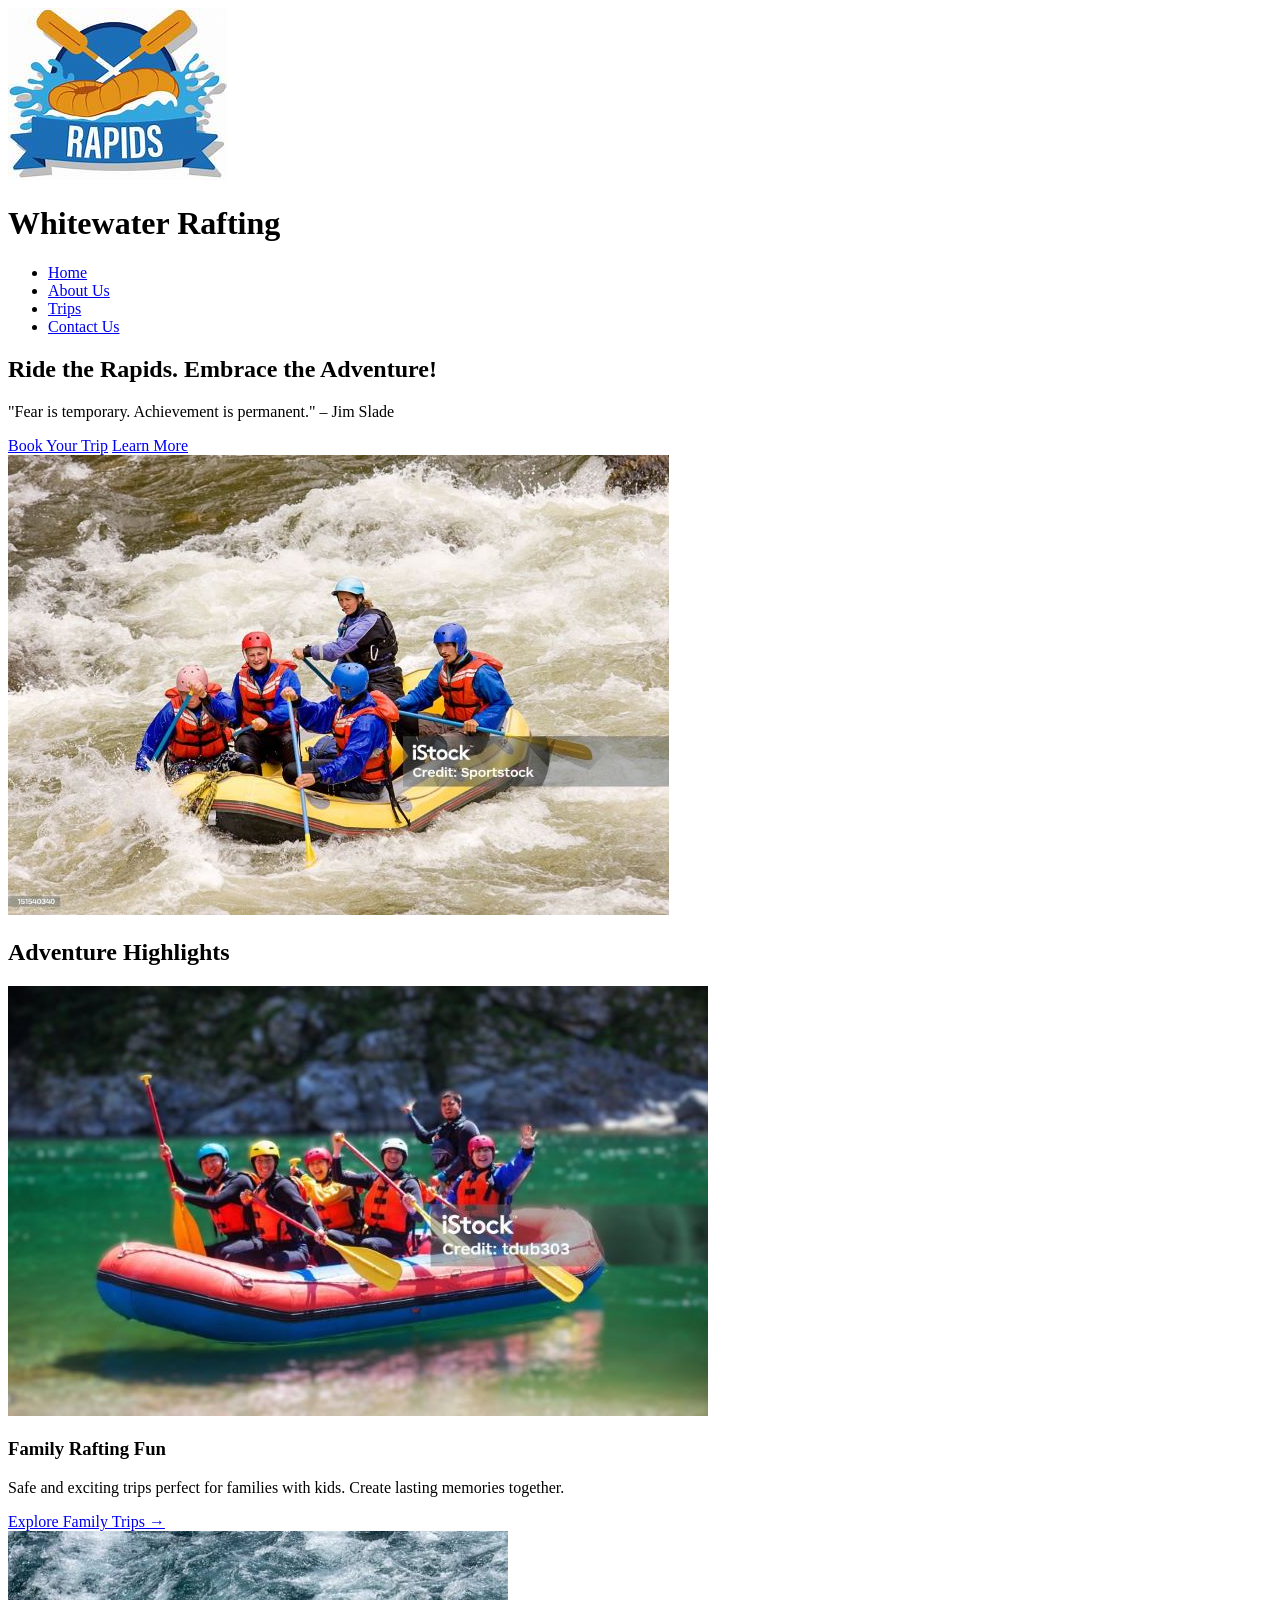
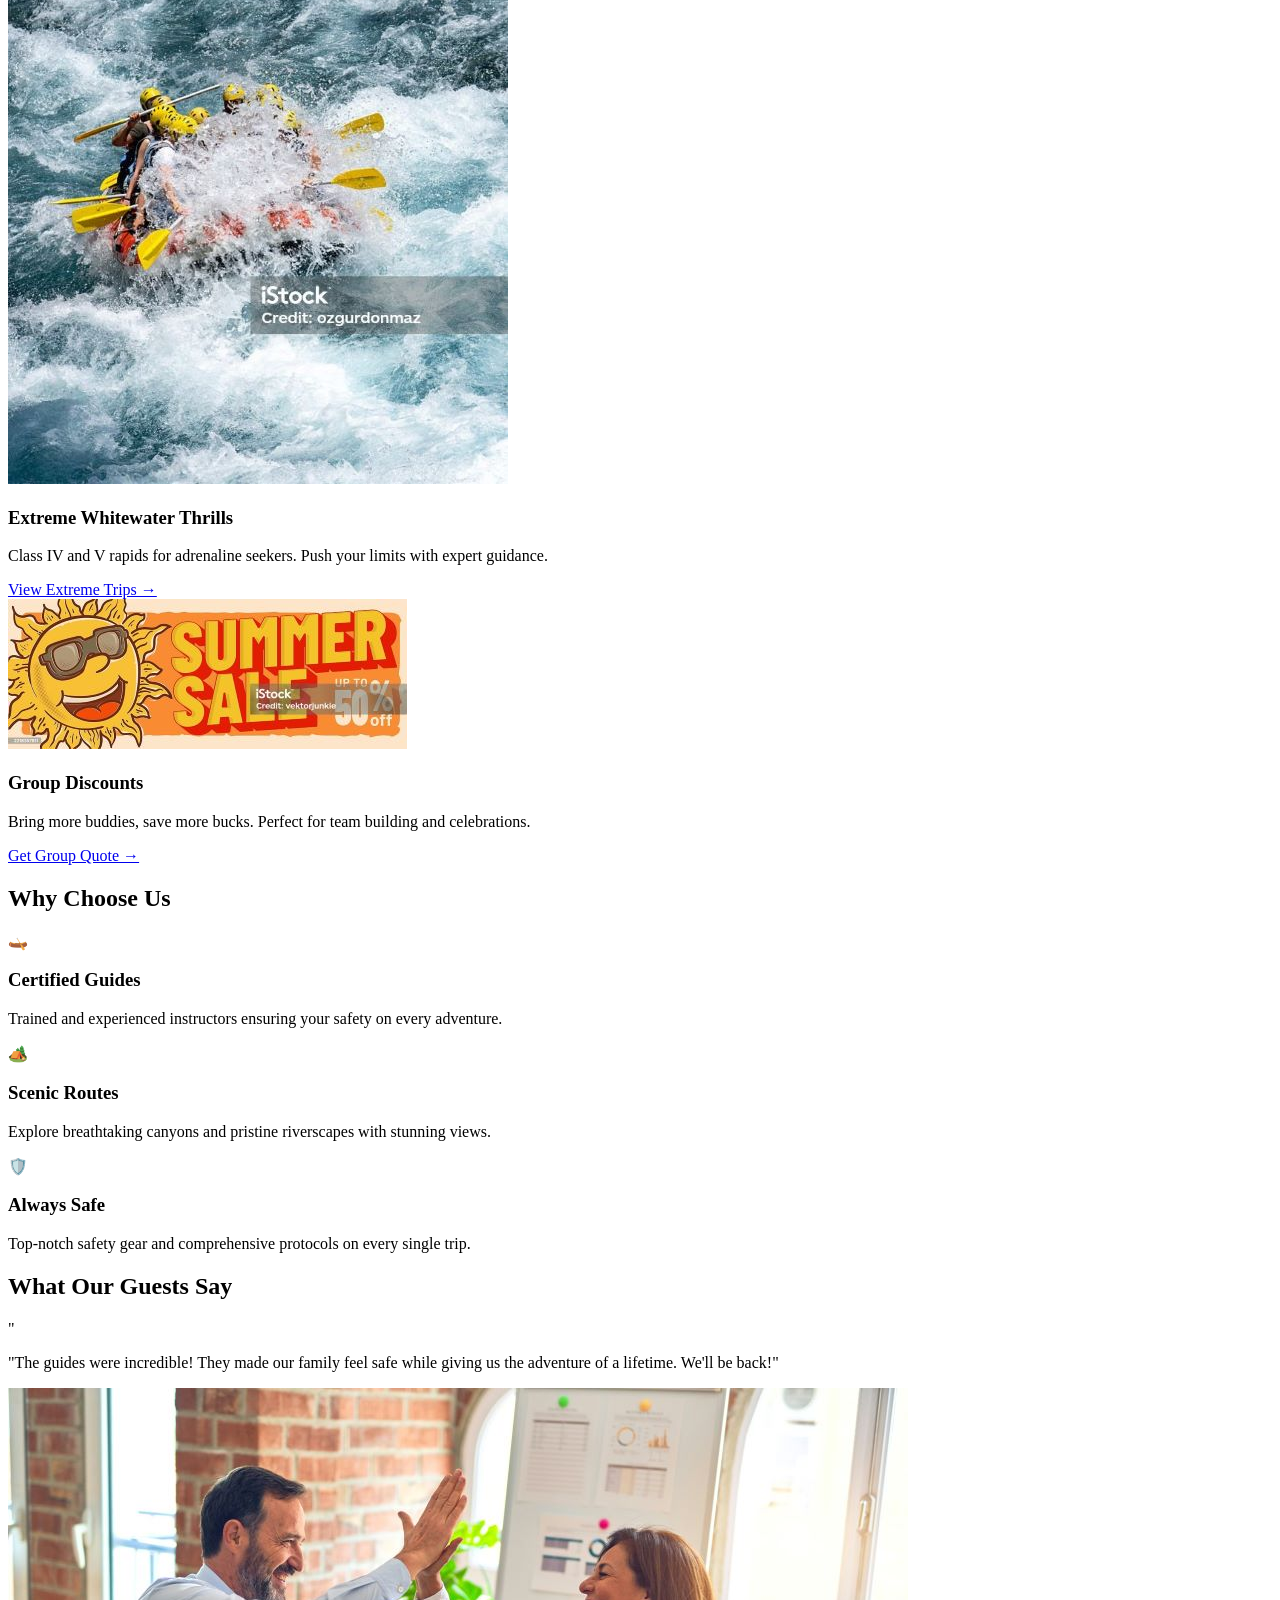
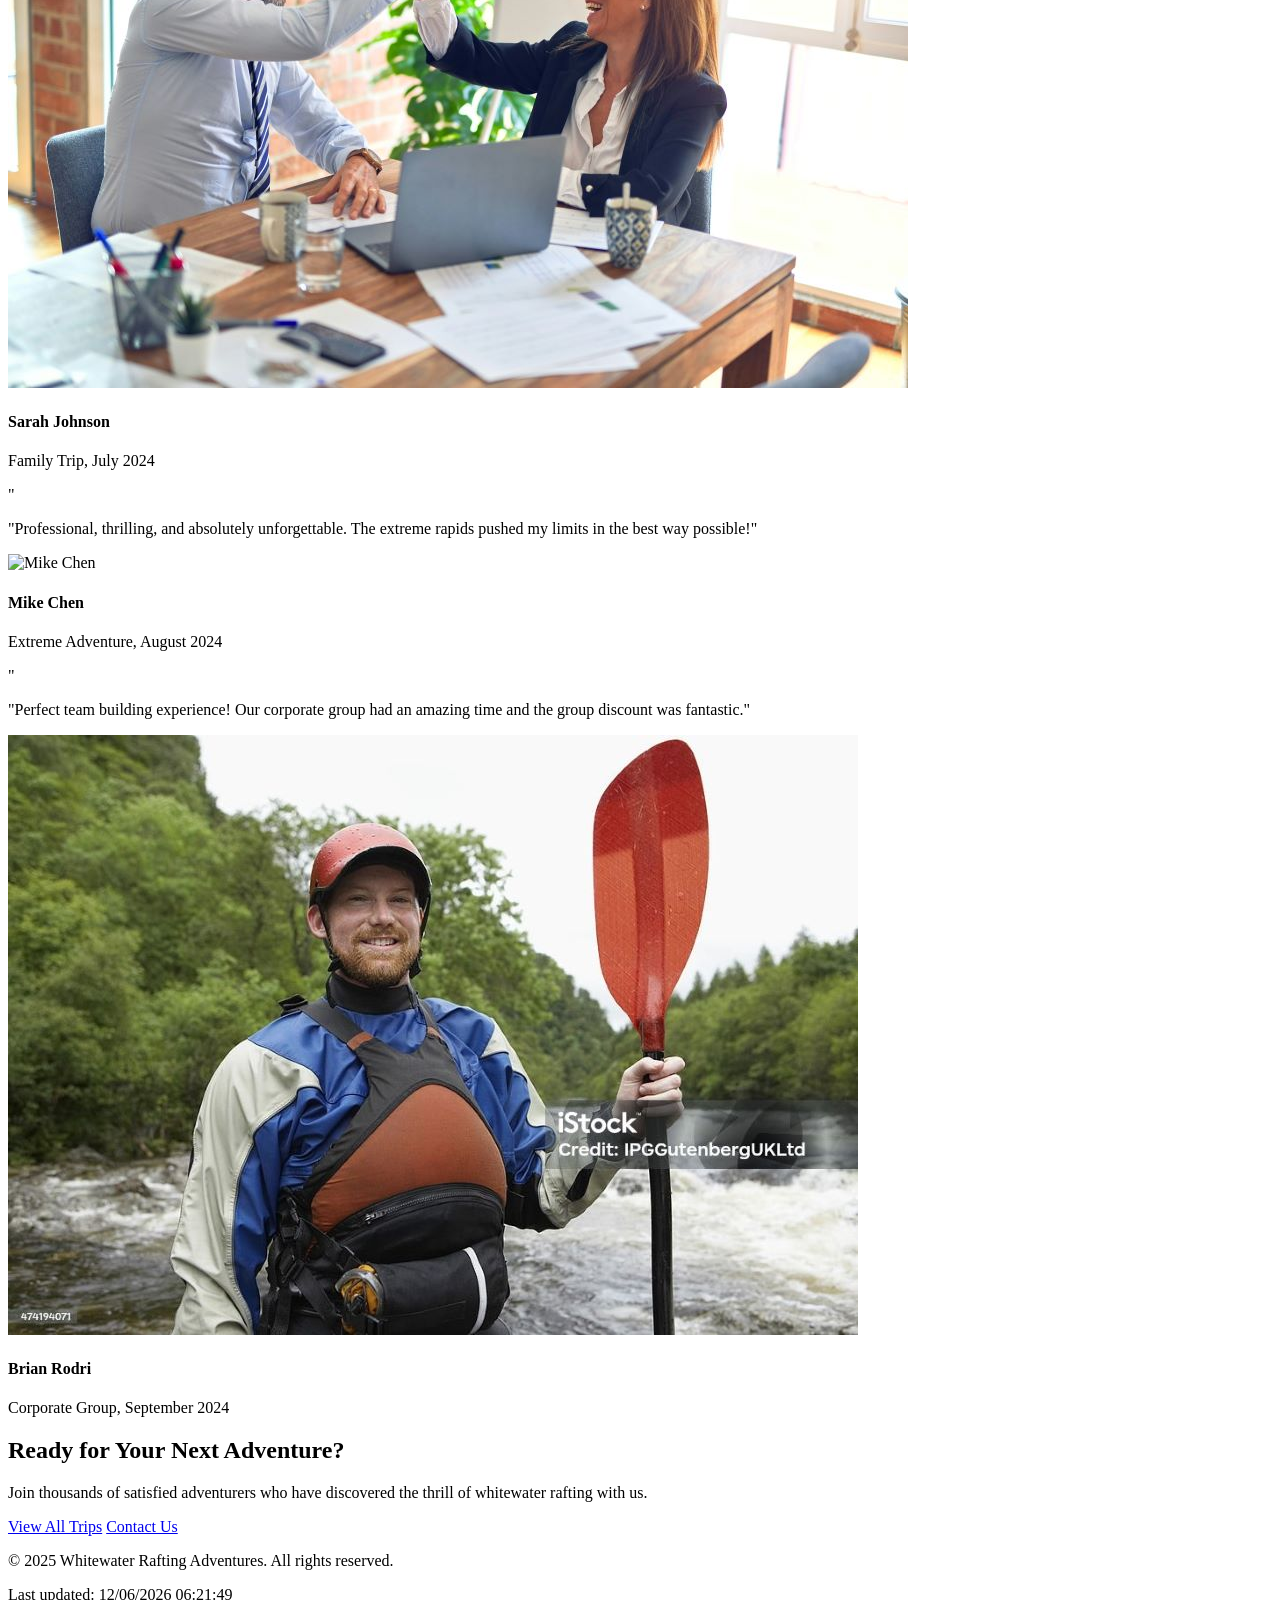
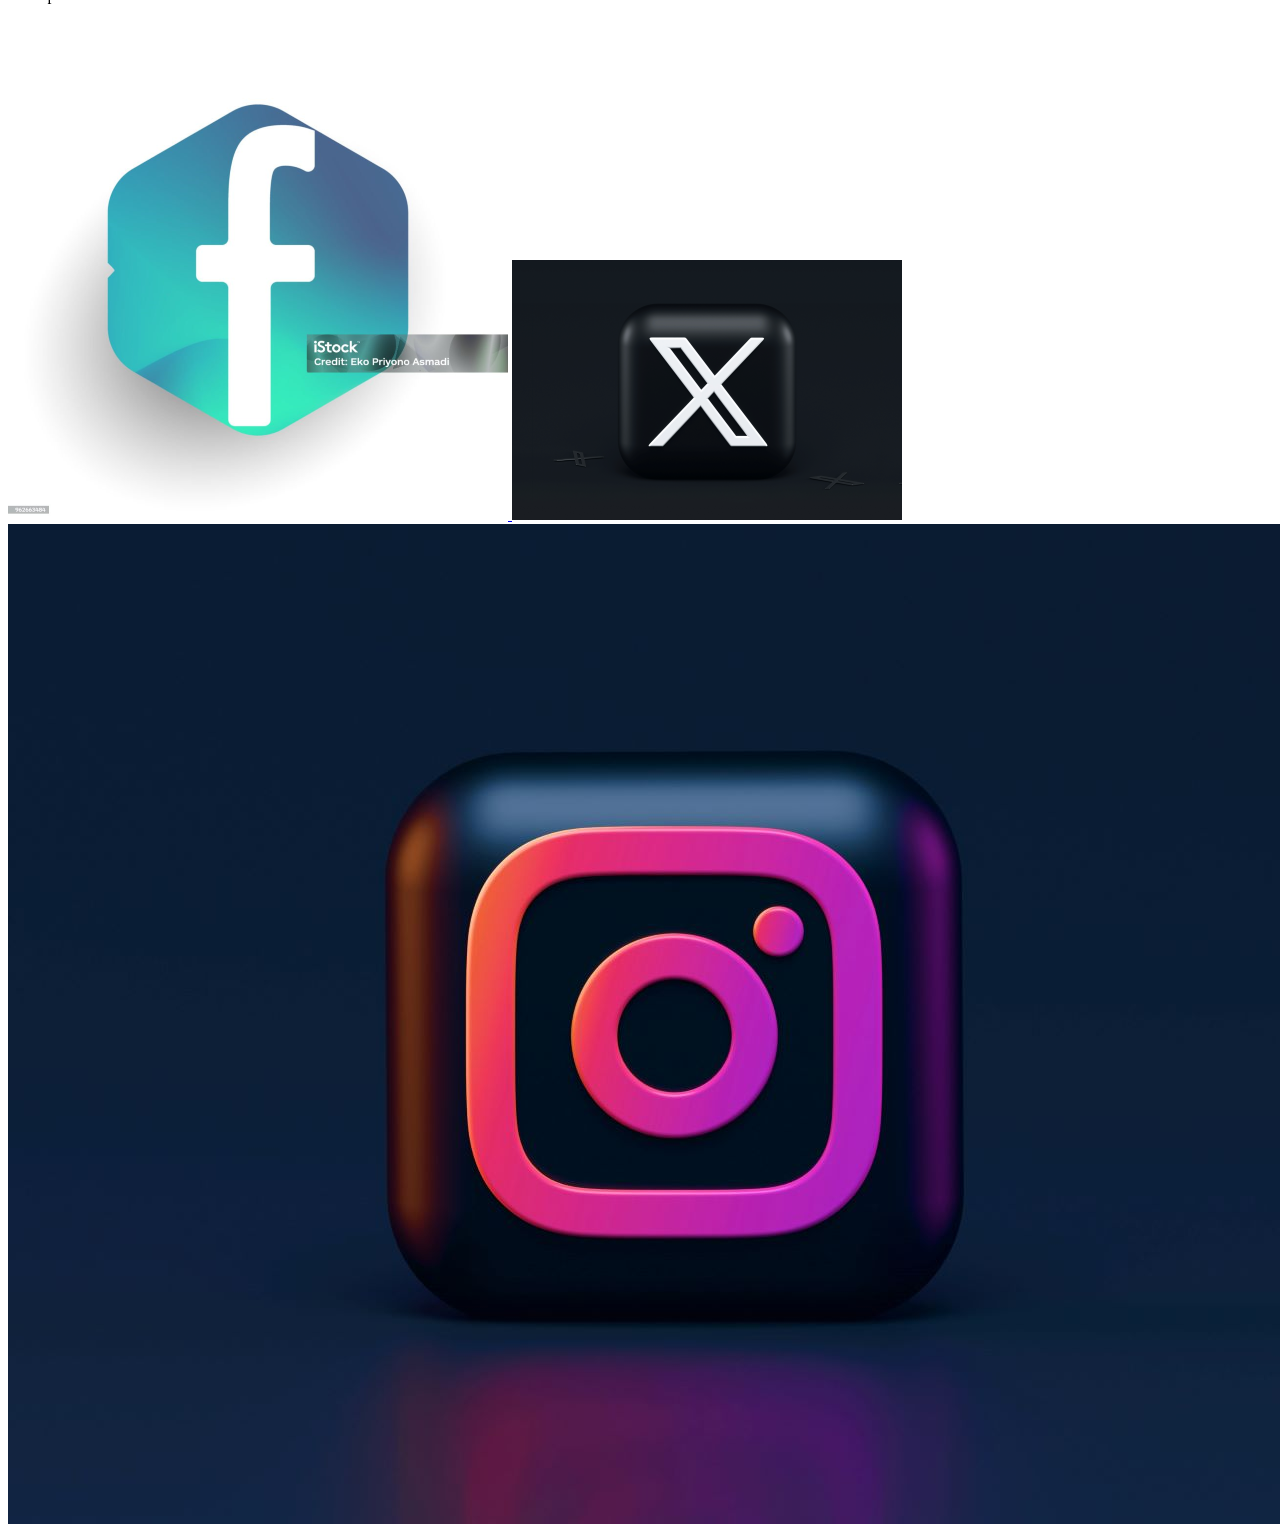
==== commit 62ae21ca: "Update index.html" ====
--- a/wwr/index.html
+++ b/wwr/index.html
@@ -15,7 +15,7 @@
   <link rel="preconnect" href="https://fonts.gstatic.com" crossorigin>
   <link href="https://fonts.googleapis.com/css2?family=Merriweather:wght@700&family=Roboto:wght@400;700&display=swap" rel="stylesheet">
 
-  <link rel="stylesheet" href="styles/rafting.css">
+  <link rel="stylesheet" href="styles/complete-styles.css">
 </head>
 <body>
   <!-- Header & Navigation -->
@@ -157,7 +157,7 @@
           <div class="testimonial-author">
             <img src="images/employee1.jpg" alt="Lisa Rodriguez" class="author-image">
             <div class="author-info">
-              <h4>Mikel Rodriguez</h4>
+              <h4>Brian Rodri</h4>
               <p>Corporate Group, September 2024</p>
             </div>
           </div>
@@ -213,6 +213,3 @@
 
 
 
-
-
-
